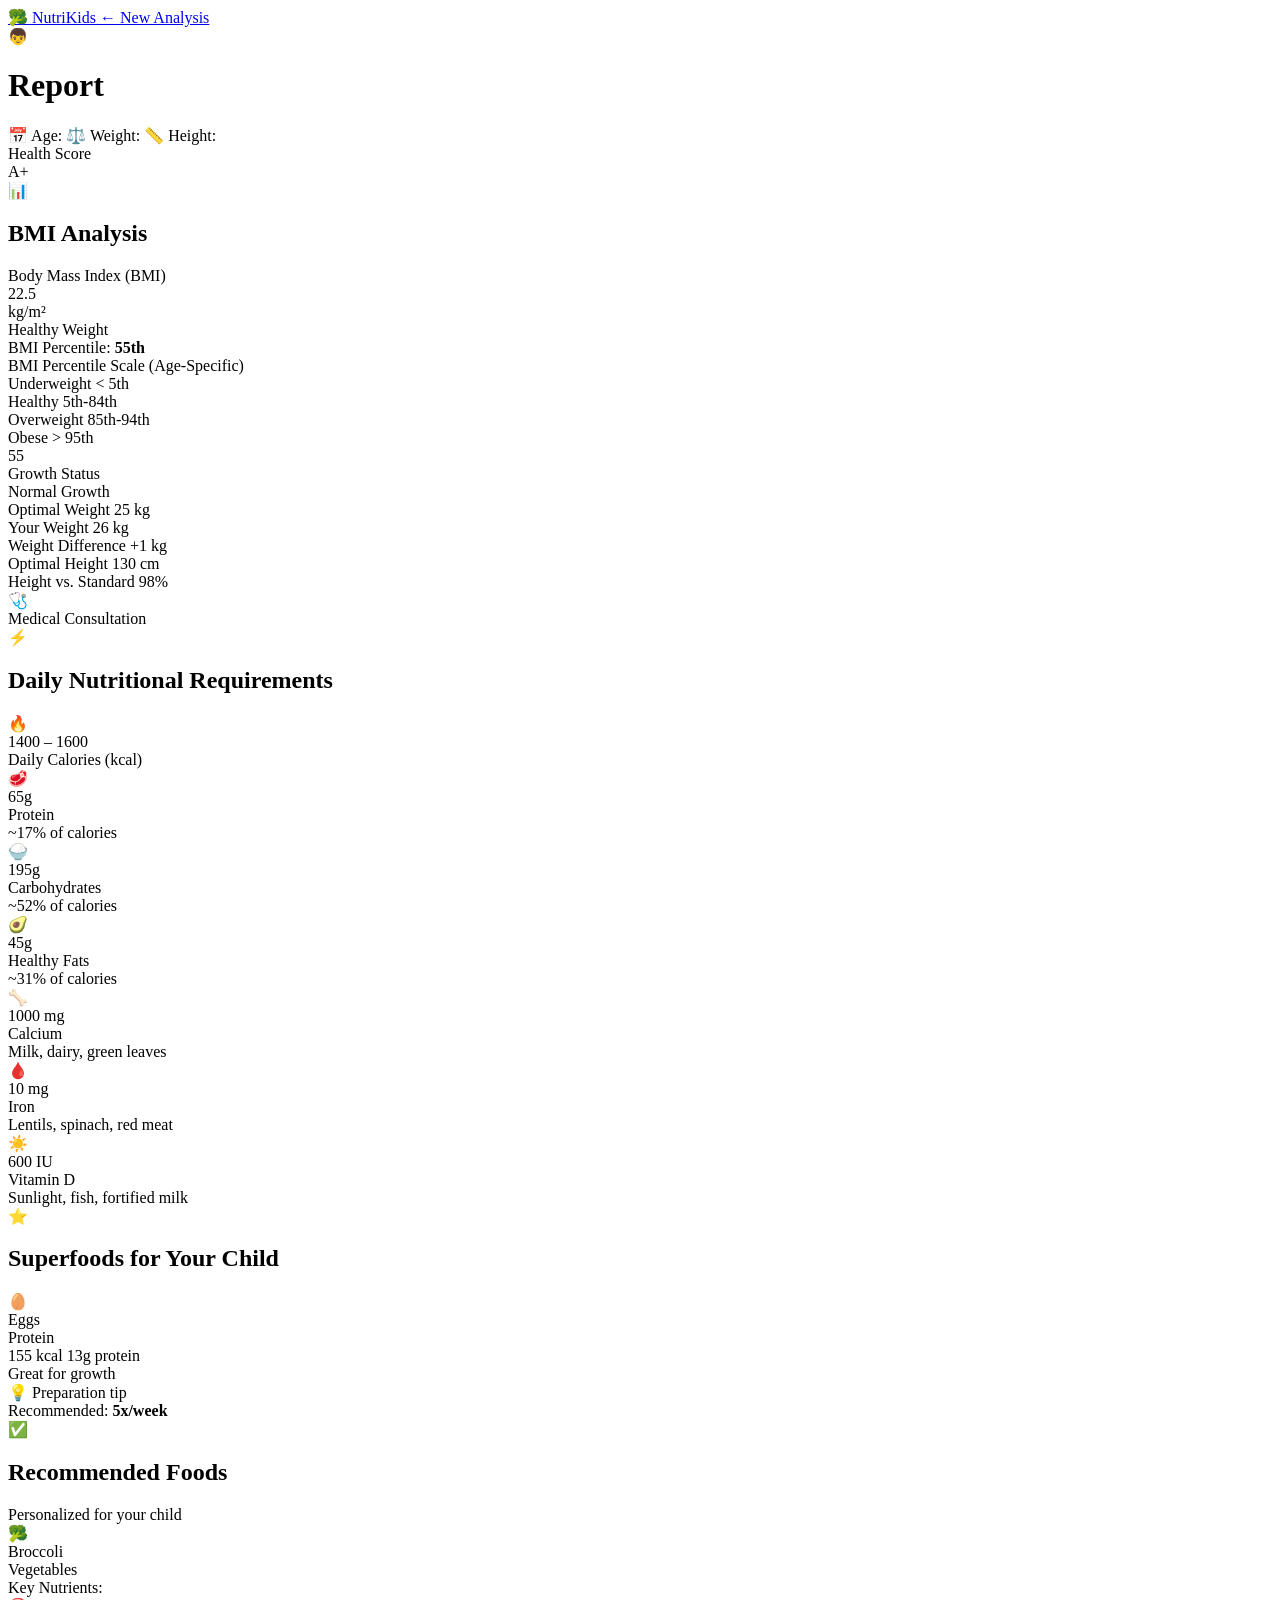
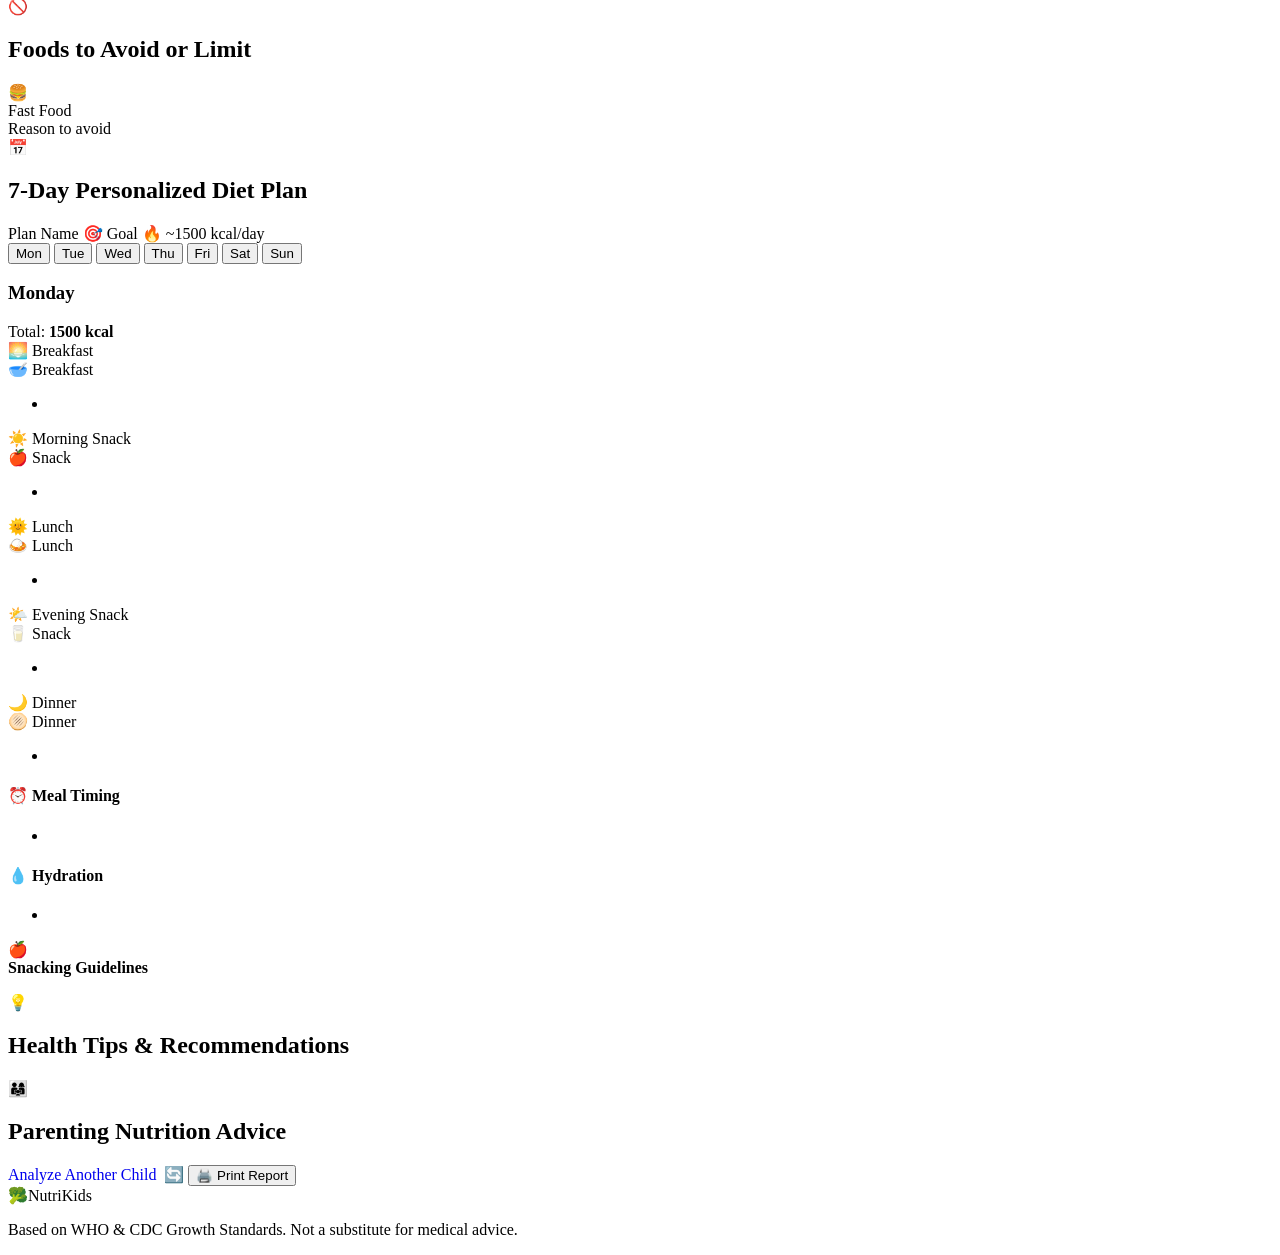
==== src/main/resources/templates/report.html @ 0c5a68e3 "Initial commit - NutriKids Child Nutrition App" ====
<!DOCTYPE html>
<html lang="en" xmlns:th="http://www.thymeleaf.org">

<head>
    <meta charset="UTF-8">
    <meta name="viewport" content="width=device-width, initial-scale=1.0">
    <title th:text="'NutriKids Report - ' + ${report.childName}">NutriKids - Nutrition Report</title>
    <meta name="description"
        content="Personalized child nutrition report with BMI analysis, food recommendations and diet plan.">
    <link rel="preconnect" href="https://fonts.googleapis.com">
    <link
        href="https://fonts.googleapis.com/css2?family=Outfit:wght@300;400;500;600;700;800&family=Nunito:wght@400;600;700;800&display=swap"
        rel="stylesheet">
    <link rel="stylesheet" th:href="@{/css/style.css}">
    <link rel="stylesheet" th:href="@{/css/report.css}">
</head>

<body class="report-page">

    <!-- Navbar -->
    <nav class="navbar">
        <a href="/" class="nav-brand">
            <span class="logo-icon">🥦</span>
            <span class="logo-text">NutriKids</span>
        </a>
        <a href="/" class="btn-nav">← New Analysis</a>
    </nav>

    <div class="report-container">

        <!-- =============== REPORT HEADER =============== -->
        <div class="report-header">
            <div class="report-header-content">
                <div class="child-avatar">
                    <span th:text="${report.gender == 'MALE' ? '👦' : '👧'}">👦</span>
                </div>
                <div class="child-info">
                    <h1 th:text="${report.childName + &quot;'s Nutrition Report&quot;}">Report</h1>
                    <div class="child-meta">
                        <span>📅 Age: <strong th:text="${report.ageYears + ' years'}"></strong></span>
                        <span>⚖️ Weight: <strong th:text="${report.weightKg + ' kg'}"></strong></span>
                        <span>📏 Height: <strong th:text="${report.heightCm + ' cm'}"></strong></span>
                        <span th:text="${report.gender == 'MALE' ? '♂️ Male' : '♀️ Female'}"></span>
                    </div>
                </div>
                <div class="health-score-badge"
                    th:classappend="${'score-' + report.overallHealthScore.replace('+','plus')}">
                    <div class="score-label">Health Score</div>
                    <div class="score-value" th:text="${report.overallHealthScore}">A+</div>
                </div>
            </div>
        </div>

        <!-- =============== BMI SECTION =============== -->
        <section class="report-section">
            <div class="section-title">
                <span class="section-icon">📊</span>
                <h2>BMI Analysis</h2>
            </div>
            <div class="bmi-grid">
                <!-- BMI Card -->
                <div class="bmi-card" th:classappend="${'status-' + report.bmiStatus.toLowerCase()}">
                    <div class="bmi-main">
                        <div class="bmi-label">Body Mass Index (BMI)</div>
                        <div class="bmi-value" th:text="${report.bmi}">22.5</div>
                        <div class="bmi-unit">kg/m²</div>
                    </div>
                    <div class="bmi-badge" th:text="${report.bmiCategory}">Healthy Weight</div>
                    <div class="bmi-percentile">
                        <span>BMI Percentile:</span>
                        <strong th:text="${report.bmiPercentile + 'th'}">55th</strong>
                    </div>
                </div>

                <!-- BMI Scale Visual -->
                <div class="bmi-scale-card">
                    <div class="scale-title">BMI Percentile Scale (Age-Specific)</div>
                    <div class="bmi-scale">
                        <div class="scale-bar">
                            <div class="scale-segment seg-under">
                                <span>Underweight</span>
                                <span>&lt; 5th</span>
                            </div>
                            <div class="scale-segment seg-healthy">
                                <span>Healthy</span>
                                <span>5th-84th</span>
                            </div>
                            <div class="scale-segment seg-over">
                                <span>Overweight</span>
                                <span>85th-94th</span>
                            </div>
                            <div class="scale-segment seg-obese">
                                <span>Obese</span>
                                <span>&gt; 95th</span>
                            </div>
                        </div>
                        <div class="scale-marker-container">
                            <div class="scale-marker"
                                th:style="'left: ' + ${#numbers.formatDecimal(report.bmiPercentile, 1, 1) + '%'}">
                                <span class="marker-tip" th:text="${report.bmiPercentile + ''}">55</span>
                            </div>
                        </div>
                    </div>
                    <div class="bmi-interpretation" th:text="${report.bmiInterpretation}"></div>
                </div>

                <!-- Growth Status -->
                <div class="growth-card">
                    <div class="growth-title">Growth Status</div>
                    <div class="growth-status-badge" th:text="${report.growthStatus}">Normal Growth</div>
                    <div class="growth-stats">
                        <div class="growth-stat">
                            <span class="gs-label">Optimal Weight</span>
                            <span class="gs-value" th:text="${report.optimalWeightKg + ' kg'}">25 kg</span>
                        </div>
                        <div class="growth-stat">
                            <span class="gs-label">Your Weight</span>
                            <span class="gs-value" th:text="${report.weightKg + ' kg'}">26 kg</span>
                        </div>
                        <div class="growth-stat">
                            <span class="gs-label">Weight Difference</span>
                            <span class="gs-value diff"
                                th:text="${(report.weightDifferenceKg > 0 ? '+' : '') + report.weightDifferenceKg + ' kg'}">+1
                                kg</span>
                        </div>
                        <div class="growth-stat">
                            <span class="gs-label">Optimal Height</span>
                            <span class="gs-value" th:text="${report.optimalHeightCm + ' cm'}">130 cm</span>
                        </div>
                        <div class="growth-stat">
                            <span class="gs-label">Height vs. Standard</span>
                            <span class="gs-value" th:text="${report.heightDifferencePercent + '%'}">98%</span>
                        </div>
                    </div>
                </div>
            </div>

            <!-- Doctor Referral -->
            <div class="doctor-card"
                th:classappend="${report.doctorReferral.startsWith('URGENT') ? 'referral-urgent' : report.doctorReferral.startsWith('RECOMMENDED') ? 'referral-recommended' : 'referral-routine'}">
                <span class="doctor-icon">🩺</span>
                <div>
                    <div class="doctor-label">Medical Consultation</div>
                    <div class="doctor-text" th:text="${report.doctorReferral}"></div>
                </div>
            </div>
        </section>

        <!-- =============== CALORIE & NUTRIENTS =============== -->
        <section class="report-section">
            <div class="section-title">
                <span class="section-icon">⚡</span>
                <h2>Daily Nutritional Requirements</h2>
            </div>
            <div class="nutrients-grid">
                <div class="calorie-card">
                    <div class="cal-icon">🔥</div>
                    <div class="cal-range">
                        <span class="cal-min" th:text="${report.dailyCaloriesMin}">1400</span>
                        <span class="cal-sep">–</span>
                        <span class="cal-max" th:text="${report.dailyCaloriesMax}">1600</span>
                    </div>
                    <div class="cal-label">Daily Calories (kcal)</div>
                </div>

                <div class="macro-card macro-protein">
                    <div class="macro-icon">🥩</div>
                    <div class="macro-value" th:text="${report.proteinGrams + 'g'}">65g</div>
                    <div class="macro-name">Protein</div>
                    <div class="macro-desc">~17% of calories</div>
                </div>

                <div class="macro-card macro-carbs">
                    <div class="macro-icon">🍚</div>
                    <div class="macro-value" th:text="${report.carbsGrams + 'g'}">195g</div>
                    <div class="macro-name">Carbohydrates</div>
                    <div class="macro-desc">~52% of calories</div>
                </div>

                <div class="macro-card macro-fats">
                    <div class="macro-icon">🥑</div>
                    <div class="macro-value" th:text="${report.fatsGrams + 'g'}">45g</div>
                    <div class="macro-name">Healthy Fats</div>
                    <div class="macro-desc">~31% of calories</div>
                </div>

                <div class="micro-card">
                    <div class="micro-icon">🦴</div>
                    <div class="micro-value" th:text="${report.calciumMg + ' mg'}">1000 mg</div>
                    <div class="micro-name">Calcium</div>
                    <div class="micro-tip">Milk, dairy, green leaves</div>
                </div>

                <div class="micro-card">
                    <div class="micro-icon">🩸</div>
                    <div class="micro-value" th:text="${report.ironMg + ' mg'}">10 mg</div>
                    <div class="micro-name">Iron</div>
                    <div class="micro-tip">Lentils, spinach, red meat</div>
                </div>

                <div class="micro-card">
                    <div class="micro-icon">☀️</div>
                    <div class="micro-value" th:text="${report.vitaminDIu + ' IU'}">600 IU</div>
                    <div class="micro-name">Vitamin D</div>
                    <div class="micro-tip">Sunlight, fish, fortified milk</div>
                </div>
            </div>
        </section>

        <!-- =============== SUPERFOODS =============== -->
        <section class="report-section">
            <div class="section-title">
                <span class="section-icon">⭐</span>
                <h2>Superfoods for Your Child</h2>
            </div>
            <div class="food-grid" id="superfoods-grid">
                <div th:each="food : ${report.superfoodsForChild}" class="food-card superfood-card">
                    <div class="food-emoji" th:text="${food.emoji}">🥚</div>
                    <div class="food-name" th:text="${food.name}">Eggs</div>
                    <div class="food-category" th:text="${food.category}">Protein</div>
                    <div class="food-nutrients">
                        <span class="nutrient-tag" th:text="${food.calories + ' kcal'}">155 kcal</span>
                        <span class="nutrient-tag protein-tag" th:text="${food.protein + 'g protein'}">13g
                            protein</span>
                    </div>
                    <div class="food-benefit" th:text="${food.benefit}">Great for growth</div>
                    <div class="food-tip">
                        <span class="tip-icon">💡</span>
                        <span th:text="${food.preparationTip}">Preparation tip</span>
                    </div>
                    <div class="food-frequency">
                        <span>Recommended:</span>
                        <strong th:text="${food.recommendationsPerWeek + 'x/week'}">5x/week</strong>
                    </div>
                </div>
            </div>
        </section>

        <!-- =============== RECOMMENDED FOODS =============== -->
        <section class="report-section">
            <div class="section-title">
                <span class="section-icon">✅</span>
                <h2>Recommended Foods</h2>
                <span class="section-badge">Personalized for your child</span>
            </div>
            <div class="food-grid">
                <div th:each="food : ${report.recommendedFoods}" class="food-card rec-card">
                    <div class="food-emoji" th:text="${food.emoji}">🥦</div>
                    <div class="food-name" th:text="${food.name}">Broccoli</div>
                    <div class="food-category" th:text="${food.category}">Vegetables</div>
                    <div class="food-nutrients">
                        <span class="nutrient-tag" th:text="${food.calories + ' kcal'}"></span>
                        <span class="nutrient-tag" th:text="${food.servingSize}"></span>
                    </div>
                    <div class="food-benefit" th:text="${food.benefit}"></div>
                    <div class="food-key-nutrients">
                        <span class="kn-label">Key Nutrients:</span>
                        <span th:text="${food.keyNutrients}"></span>
                    </div>
                </div>
            </div>
        </section>

        <!-- =============== FOODS TO AVOID =============== -->
        <section class="report-section" th:if="${report.foodsToAvoid != null and !report.foodsToAvoid.isEmpty()}">
            <div class="section-title">
                <span class="section-icon">🚫</span>
                <h2>Foods to Avoid or Limit</h2>
            </div>
            <div class="avoid-grid">
                <div th:each="food : ${report.foodsToAvoid}" class="avoid-card">
                    <div class="avoid-emoji" th:text="${food.emoji}">🍔</div>
                    <div>
                        <div class="avoid-name" th:text="${food.name}">Fast Food</div>
                        <div class="avoid-reason" th:text="${food.benefit}">Reason to avoid</div>
                    </div>
                </div>
            </div>
        </section>

        <!-- =============== 7-DAY DIET PLAN =============== -->
        <section class="report-section">
            <div class="section-title">
                <span class="section-icon">📅</span>
                <h2>7-Day Personalized Diet Plan</h2>
            </div>

            <div class="diet-plan-header">
                <div class="plan-info">
                    <span class="plan-name" th:text="${report.weeklyDietPlan.planName}">Plan Name</span>
                    <span class="plan-goal">🎯 <span th:text="${report.weeklyDietPlan.targetGoal}">Goal</span></span>
                    <span class="plan-cal">🔥 ~<span th:text="${report.weeklyDietPlan.totalDailyCalories}">1500</span>
                        kcal/day</span>
                </div>
            </div>

            <!-- Day Tabs -->
            <div class="day-tabs">
                <button class="day-tab active" onclick="showDay('Monday', this)">Mon</button>
                <button class="day-tab" onclick="showDay('Tuesday', this)">Tue</button>
                <button class="day-tab" onclick="showDay('Wednesday', this)">Wed</button>
                <button class="day-tab" onclick="showDay('Thursday', this)">Thu</button>
                <button class="day-tab" onclick="showDay('Friday', this)">Fri</button>
                <button class="day-tab" onclick="showDay('Saturday', this)">Sat</button>
                <button class="day-tab" onclick="showDay('Sunday', this)">Sun</button>
            </div>

            <!-- Day Meal Cards -->
            <div th:each="entry : ${report.weeklyDietPlan.weeklyPlan}" class="day-plan" th:id="'day-' + ${entry.key}"
                th:classappend="${entry.key == 'Monday' ? ' active-day' : ''}">

                <div class="day-header">
                    <h3 th:text="${entry.key}">Monday</h3>
                    <span class="day-calories">Total: <strong th:text="${entry.value.totalCalories + ' kcal'}">1500
                            kcal</strong></span>
                </div>

                <div class="meals-timeline">
                    <!-- Breakfast -->
                    <div class="meal-item" th:if="${entry.value.breakfast != null}">
                        <div class="meal-time-badge breakfast-badge">🌅 Breakfast</div>
                        <div class="meal-content">
                            <div class="meal-name">
                                <span th:text="${entry.value.breakfast.emoji}">🥣</span>
                                <span th:text="${entry.value.breakfast.name}">Breakfast</span>
                                <span class="meal-cal-tag" th:text="${entry.value.breakfast.calories + ' kcal'}"></span>
                            </div>
                            <ul class="meal-items-list">
                                <li th:each="item : ${entry.value.breakfast.items}" th:text="${item}"></li>
                            </ul>
                            <div class="portion-note" th:text="${entry.value.breakfast.portionNote}"></div>
                        </div>
                    </div>

                    <!-- Morning Snack -->
                    <div class="meal-item" th:if="${entry.value.morningSnack != null}">
                        <div class="meal-time-badge snack-badge">☀️ Morning Snack</div>
                        <div class="meal-content">
                            <div class="meal-name">
                                <span th:text="${entry.value.morningSnack.emoji}">🍎</span>
                                <span th:text="${entry.value.morningSnack.name}">Snack</span>
                                <span class="meal-cal-tag"
                                    th:text="${entry.value.morningSnack.calories + ' kcal'}"></span>
                            </div>
                            <ul class="meal-items-list">
                                <li th:each="item : ${entry.value.morningSnack.items}" th:text="${item}"></li>
                            </ul>
                        </div>
                    </div>

                    <!-- Lunch -->
                    <div class="meal-item" th:if="${entry.value.lunch != null}">
                        <div class="meal-time-badge lunch-badge">🌞 Lunch</div>
                        <div class="meal-content">
                            <div class="meal-name">
                                <span th:text="${entry.value.lunch.emoji}">🍛</span>
                                <span th:text="${entry.value.lunch.name}">Lunch</span>
                                <span class="meal-cal-tag" th:text="${entry.value.lunch.calories + ' kcal'}"></span>
                            </div>
                            <ul class="meal-items-list">
                                <li th:each="item : ${entry.value.lunch.items}" th:text="${item}"></li>
                            </ul>
                            <div class="portion-note" th:text="${entry.value.lunch.portionNote}"></div>
                        </div>
                    </div>

                    <!-- Evening Snack -->
                    <div class="meal-item" th:if="${entry.value.eveningSnack != null}">
                        <div class="meal-time-badge snack-badge">🌤️ Evening Snack</div>
                        <div class="meal-content">
                            <div class="meal-name">
                                <span th:text="${entry.value.eveningSnack.emoji}">🥛</span>
                                <span th:text="${entry.value.eveningSnack.name}">Snack</span>
                                <span class="meal-cal-tag"
                                    th:text="${entry.value.eveningSnack.calories + ' kcal'}"></span>
                            </div>
                            <ul class="meal-items-list">
                                <li th:each="item : ${entry.value.eveningSnack.items}" th:text="${item}"></li>
                            </ul>
                        </div>
                    </div>

                    <!-- Dinner -->
                    <div class="meal-item" th:if="${entry.value.dinner != null}">
                        <div class="meal-time-badge dinner-badge">🌙 Dinner</div>
                        <div class="meal-content">
                            <div class="meal-name">
                                <span th:text="${entry.value.dinner.emoji}">🫓</span>
                                <span th:text="${entry.value.dinner.name}">Dinner</span>
                                <span class="meal-cal-tag" th:text="${entry.value.dinner.calories + ' kcal'}"></span>
                            </div>
                            <ul class="meal-items-list">
                                <li th:each="item : ${entry.value.dinner.items}" th:text="${item}"></li>
                            </ul>
                            <div class="portion-note" th:text="${entry.value.dinner.portionNote}"></div>
                        </div>
                    </div>
                </div>
            </div>

            <!-- Meal Guidelines -->
            <div class="meal-guidelines">
                <div class="guideline-col">
                    <h4>⏰ Meal Timing</h4>
                    <ul>
                        <li th:each="tip : ${report.weeklyDietPlan.mealTimingTips}" th:text="${tip}"></li>
                    </ul>
                </div>
                <div class="guideline-col">
                    <h4>💧 Hydration</h4>
                    <ul>
                        <li th:each="tip : ${report.weeklyDietPlan.hydrationAdvice}" th:text="${tip}"></li>
                    </ul>
                </div>
            </div>
            <div class="snacking-box">
                <span class="snacking-icon">🍎</span>
                <div>
                    <strong>Snacking Guidelines</strong>
                    <p th:text="${report.weeklyDietPlan.snackingGuidelines}"></p>
                </div>
            </div>
        </section>

        <!-- =============== HEALTH TIPS =============== -->
        <section class="report-section">
            <div class="section-title">
                <span class="section-icon">💡</span>
                <h2>Health Tips & Recommendations</h2>
            </div>
            <div class="tips-grid">
                <div th:each="tip : ${report.healthTips}" class="tip-card">
                    <span th:text="${tip}"></span>
                </div>
            </div>
        </section>

        <!-- =============== PARENTING ADVICE =============== -->
        <section class="report-section">
            <div class="section-title">
                <span class="section-icon">👨‍👩‍👧</span>
                <h2>Parenting Nutrition Advice</h2>
            </div>
            <div class="advice-grid">
                <div th:each="advice : ${report.parentingAdvice}" class="advice-card">
                    <span th:text="${advice}"></span>
                </div>
            </div>
        </section>

        <!-- =============== CTA =============== -->
        <div class="report-cta">
            <a href="/" class="btn-submit"
                style="text-decoration:none; display:inline-flex; gap:8px; align-items:center;">
                <span>Analyze Another Child</span> <span>🔄</span>
            </a>
            <button onclick="window.print()" class="btn-print">🖨️ Print Report</button>
        </div>

    </div><!-- end report-container -->

    <!-- Footer -->
    <footer class="footer">
        <div class="container">
            <div class="footer-content">
                <div class="footer-brand"><span class="logo-icon">🥦</span><span class="logo-text">NutriKids</span>
                </div>
                <p class="footer-disclaimer">Based on WHO & CDC Growth Standards. Not a substitute for medical advice.
                </p>
            </div>
        </div>
    </footer>

    <script>
        function showDay(dayName, btn) {
            // Hide all days
            document.querySelectorAll('.day-plan').forEach(d => d.classList.remove('active-day'));
            document.querySelectorAll('.day-tab').forEach(t => t.classList.remove('active'));
            // Show selected
            const dayEl = document.getElementById('day-' + dayName);
            if (dayEl) dayEl.classList.add('active-day');
            btn.classList.add('active');
        }

        // Animate BMI scale marker
        document.addEventListener('DOMContentLoaded', function () {
            const marker = document.querySelector('.scale-marker');
            if (marker) {
                marker.style.opacity = '0';
                setTimeout(() => {
                    marker.style.opacity = '1';
                    marker.style.transition = 'all 1s ease';
                }, 500);
            }

            // Animate food cards
            const observer = new IntersectionObserver((entries) => {
                entries.forEach(entry => {
                    if (entry.isIntersecting) {
                        entry.target.style.opacity = '1';
                        entry.target.style.transform = 'translateY(0)';
                    }
                });
            }, { threshold: 0.1 });

            document.querySelectorAll('.food-card, .tip-card, .advice-card').forEach(card => {
                card.style.opacity = '0';
                card.style.transform = 'translateY(20px)';
                card.style.transition = 'all 0.4s ease';
                observer.observe(card);
            });
        });
    </script>
</body>

</html>
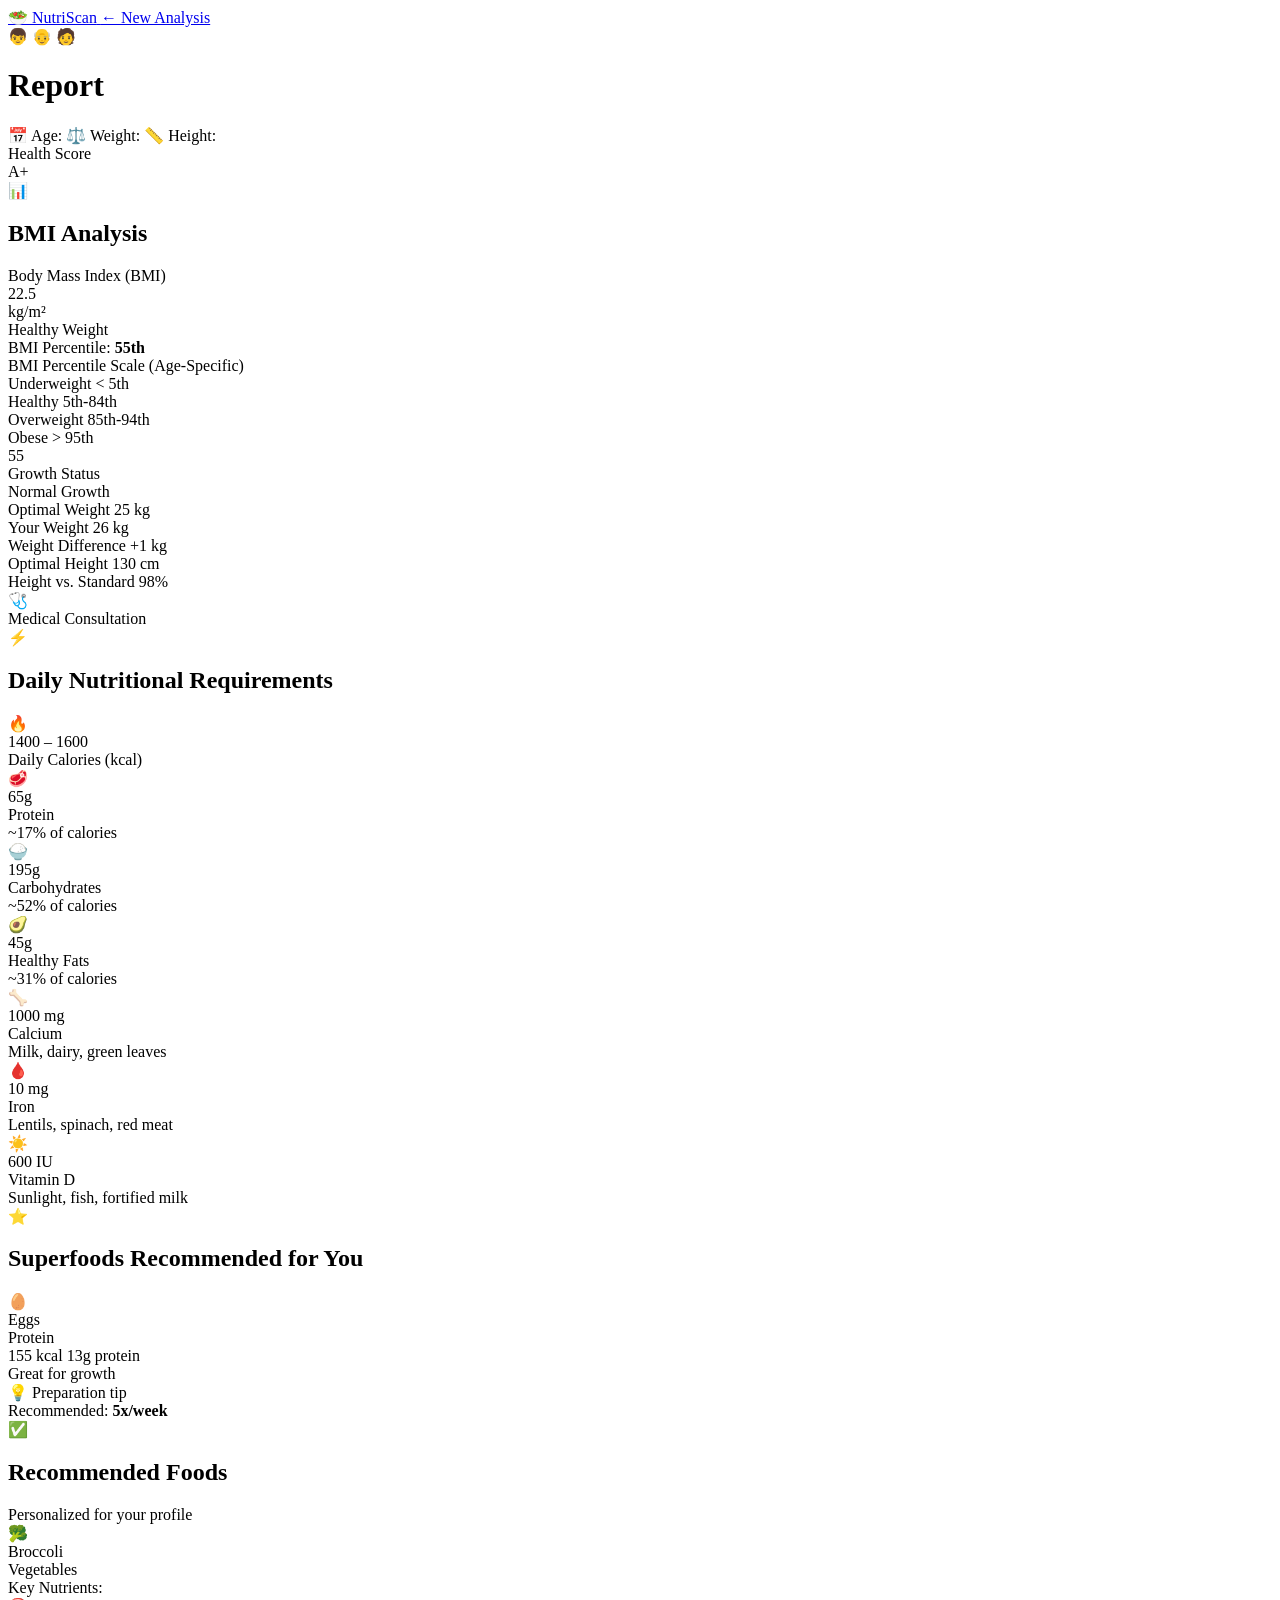
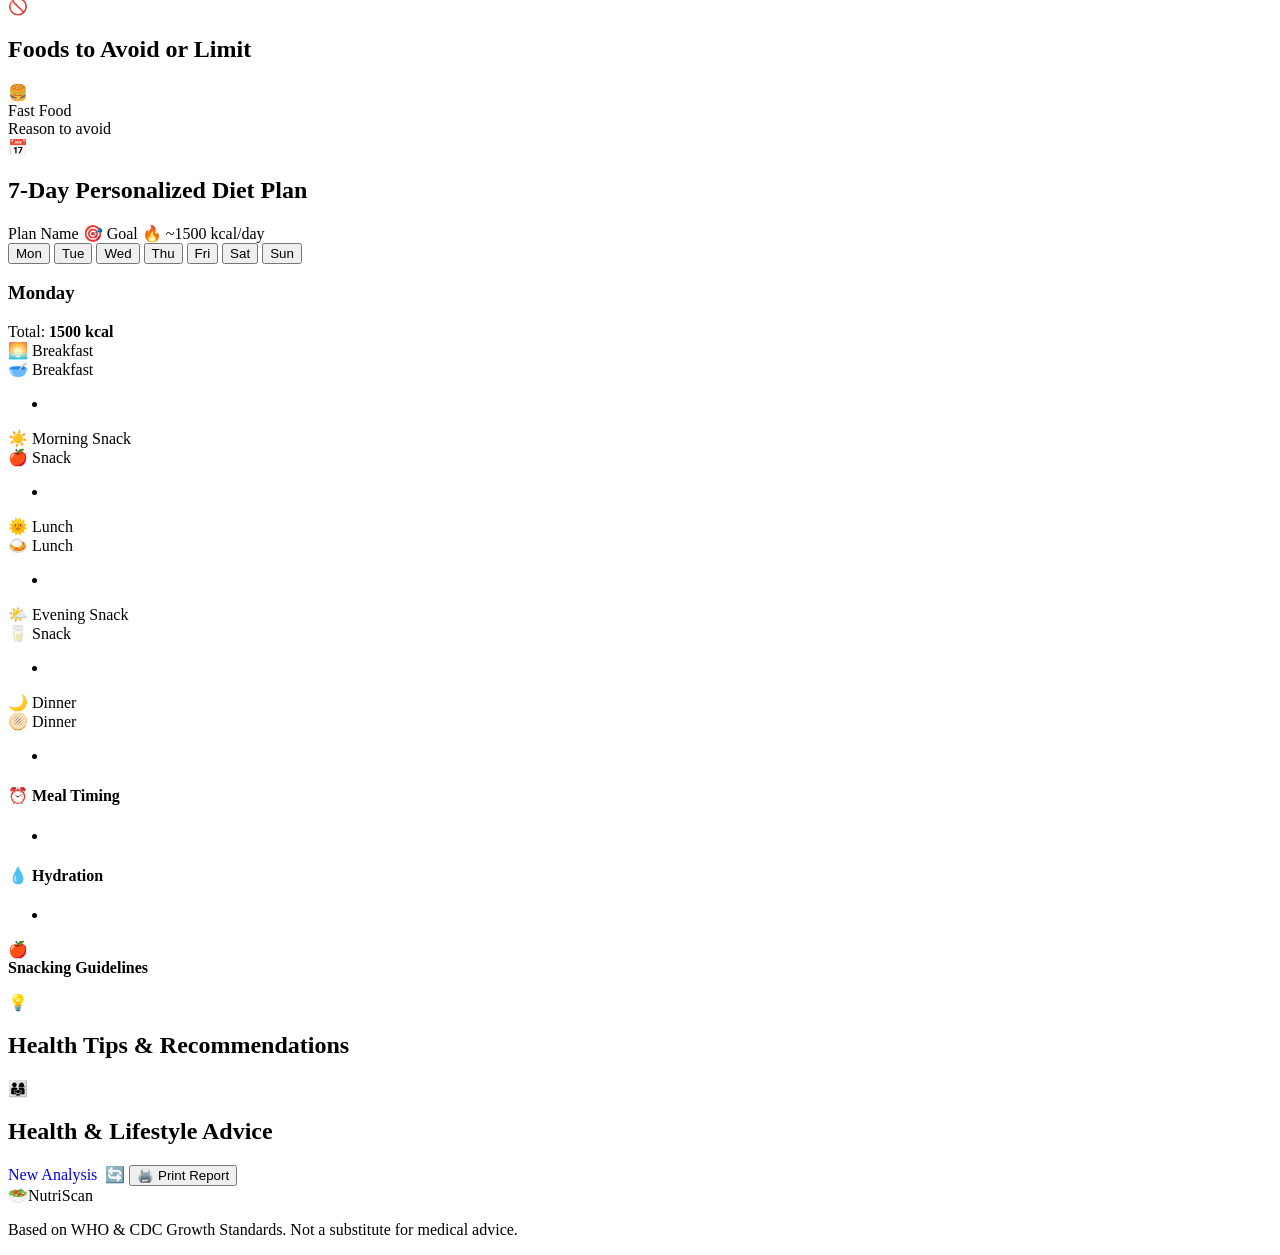
==== commit 806d3312: "refactor: consolidate Railway deployment and age-group support" ====
--- a/src/main/resources/templates/report.html
+++ b/src/main/resources/templates/report.html
@@ -4,7 +4,7 @@
 <head>
     <meta charset="UTF-8">
     <meta name="viewport" content="width=device-width, initial-scale=1.0">
-    <title th:text="'NutriKids Report - ' + ${report.childName}">NutriKids - Nutrition Report</title>
+    <title th:text="'NutriScan Report - ' + ${report.childName}">NutriScan - Nutrition Report</title>
     <meta name="description"
         content="Personalized child nutrition report with BMI analysis, food recommendations and diet plan.">
     <link rel="preconnect" href="https://fonts.googleapis.com">
@@ -20,8 +20,8 @@
     <!-- Navbar -->
     <nav class="navbar">
         <a href="/" class="nav-brand">
-            <span class="logo-icon">🥦</span>
-            <span class="logo-text">NutriKids</span>
+            <span class="logo-icon">🥗</span>
+            <span class="logo-text">NutriScan</span>
         </a>
         <a href="/" class="btn-nav">← New Analysis</a>
     </nav>
@@ -32,7 +32,9 @@
         <div class="report-header">
             <div class="report-header-content">
                 <div class="child-avatar">
-                    <span th:text="${report.gender == 'MALE' ? '👦' : '👧'}">👦</span>
+                    <span th:if="${report.userType == 'CHILD'}"  th:text="${report.gender == 'MALE' ? '👦' : '👧'}">👦</span>
+                    <span th:if="${report.userType == 'SENIOR'}" th:text="${report.gender == 'MALE' ? '👴' : '👵'}">👴</span>
+                    <span th:if="${report.userType == 'ADULT' or report.userType == null}" th:text="${report.gender == 'MALE' ? '🧑' : '👩'}">🧑</span>
                 </div>
                 <div class="child-info">
                     <h1 th:text="${report.childName + &quot;'s Nutrition Report&quot;}">Report</h1>
@@ -211,7 +213,7 @@
         <section class="report-section">
             <div class="section-title">
                 <span class="section-icon">⭐</span>
-                <h2>Superfoods for Your Child</h2>
+                <h2>Superfoods Recommended for You</h2>
             </div>
             <div class="food-grid" id="superfoods-grid">
                 <div th:each="food : ${report.superfoodsForChild}" class="food-card superfood-card">
@@ -241,7 +243,7 @@
             <div class="section-title">
                 <span class="section-icon">✅</span>
                 <h2>Recommended Foods</h2>
-                <span class="section-badge">Personalized for your child</span>
+                <span class="section-badge">Personalized for your profile</span>
             </div>
             <div class="food-grid">
                 <div th:each="food : ${report.recommendedFoods}" class="food-card rec-card">
@@ -439,7 +441,7 @@
         <section class="report-section">
             <div class="section-title">
                 <span class="section-icon">👨‍👩‍👧</span>
-                <h2>Parenting Nutrition Advice</h2>
+            <h2>Health &amp; Lifestyle Advice</h2>
             </div>
             <div class="advice-grid">
                 <div th:each="advice : ${report.parentingAdvice}" class="advice-card">
@@ -452,7 +454,7 @@
         <div class="report-cta">
             <a href="/" class="btn-submit"
                 style="text-decoration:none; display:inline-flex; gap:8px; align-items:center;">
-                <span>Analyze Another Child</span> <span>🔄</span>
+                <span>New Analysis</span> <span>🔄</span>
             </a>
             <button onclick="window.print()" class="btn-print">🖨️ Print Report</button>
         </div>
@@ -463,7 +465,7 @@
     <footer class="footer">
         <div class="container">
             <div class="footer-content">
-                <div class="footer-brand"><span class="logo-icon">🥦</span><span class="logo-text">NutriKids</span>
+                <div class="footer-brand"><span class="logo-icon">🥗</span><span class="logo-text">NutriScan</span>
                 </div>
                 <p class="footer-disclaimer">Based on WHO & CDC Growth Standards. Not a substitute for medical advice.
                 </p>
